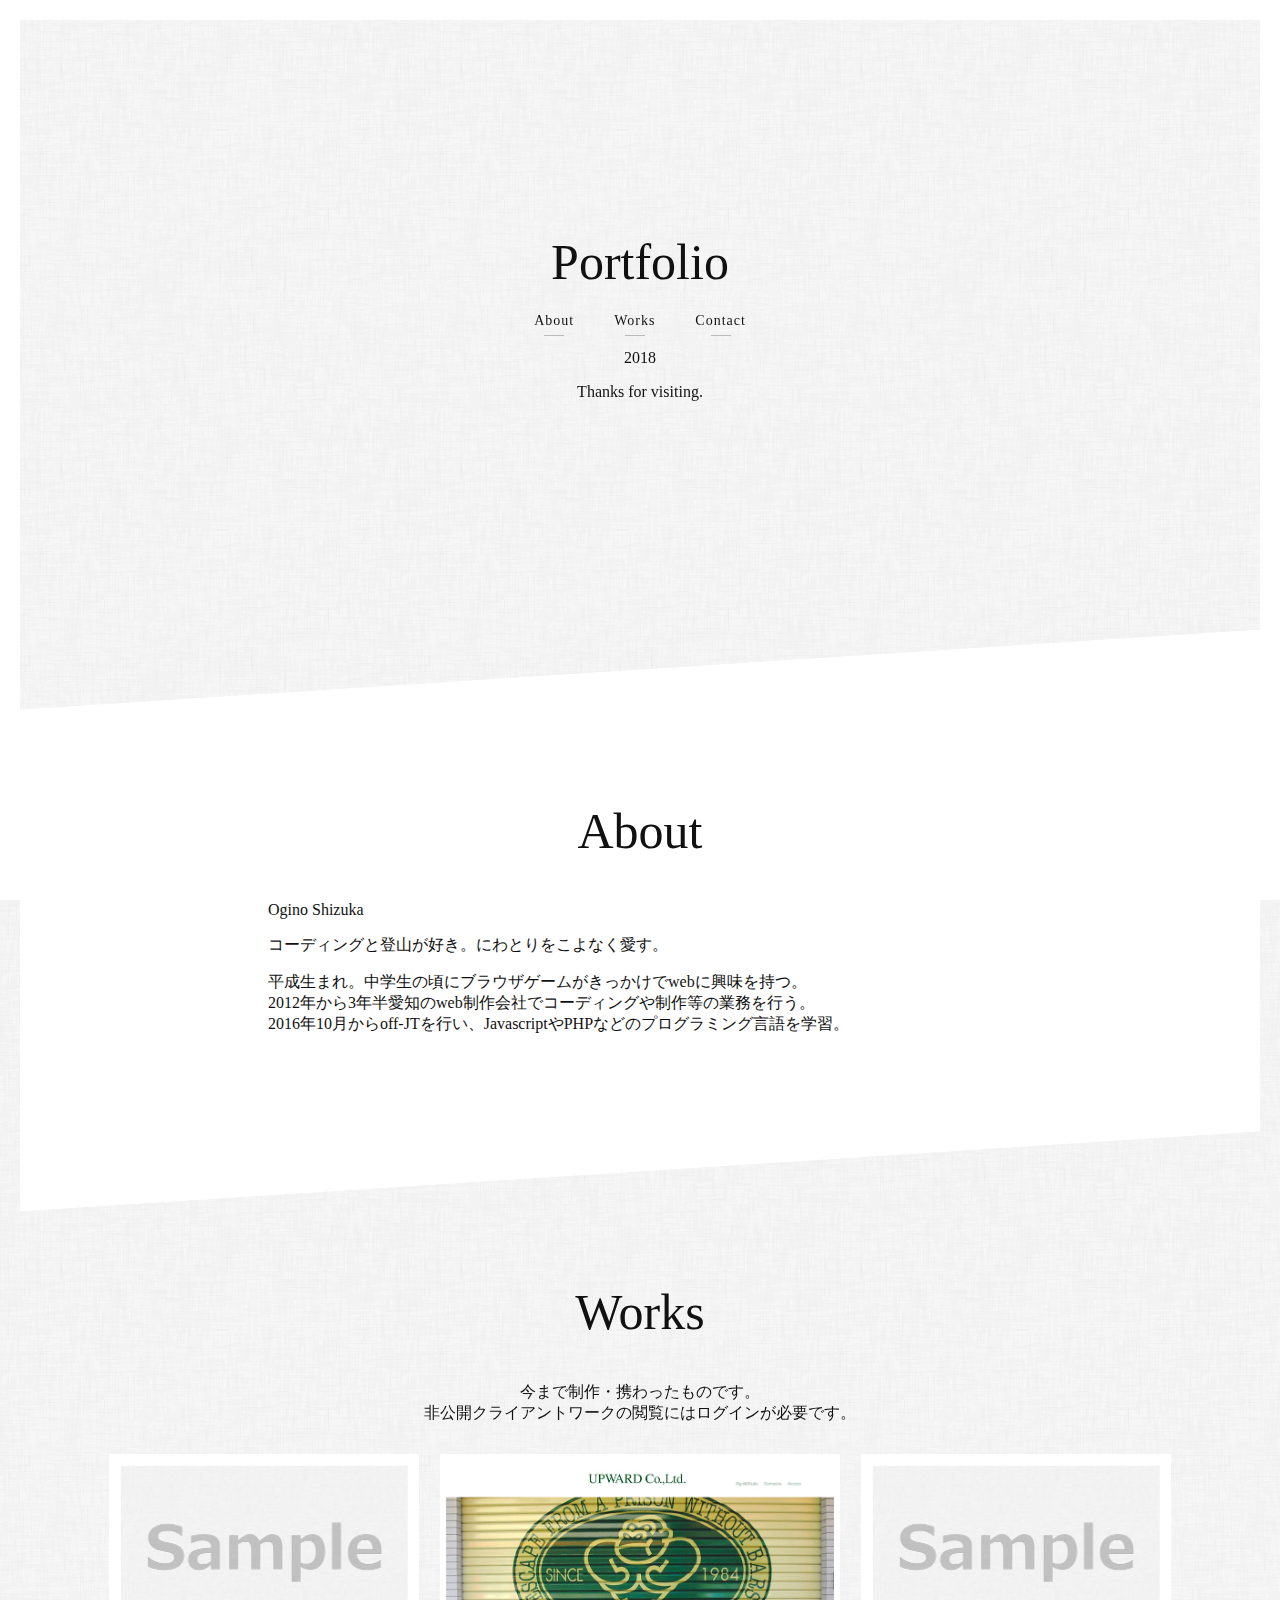
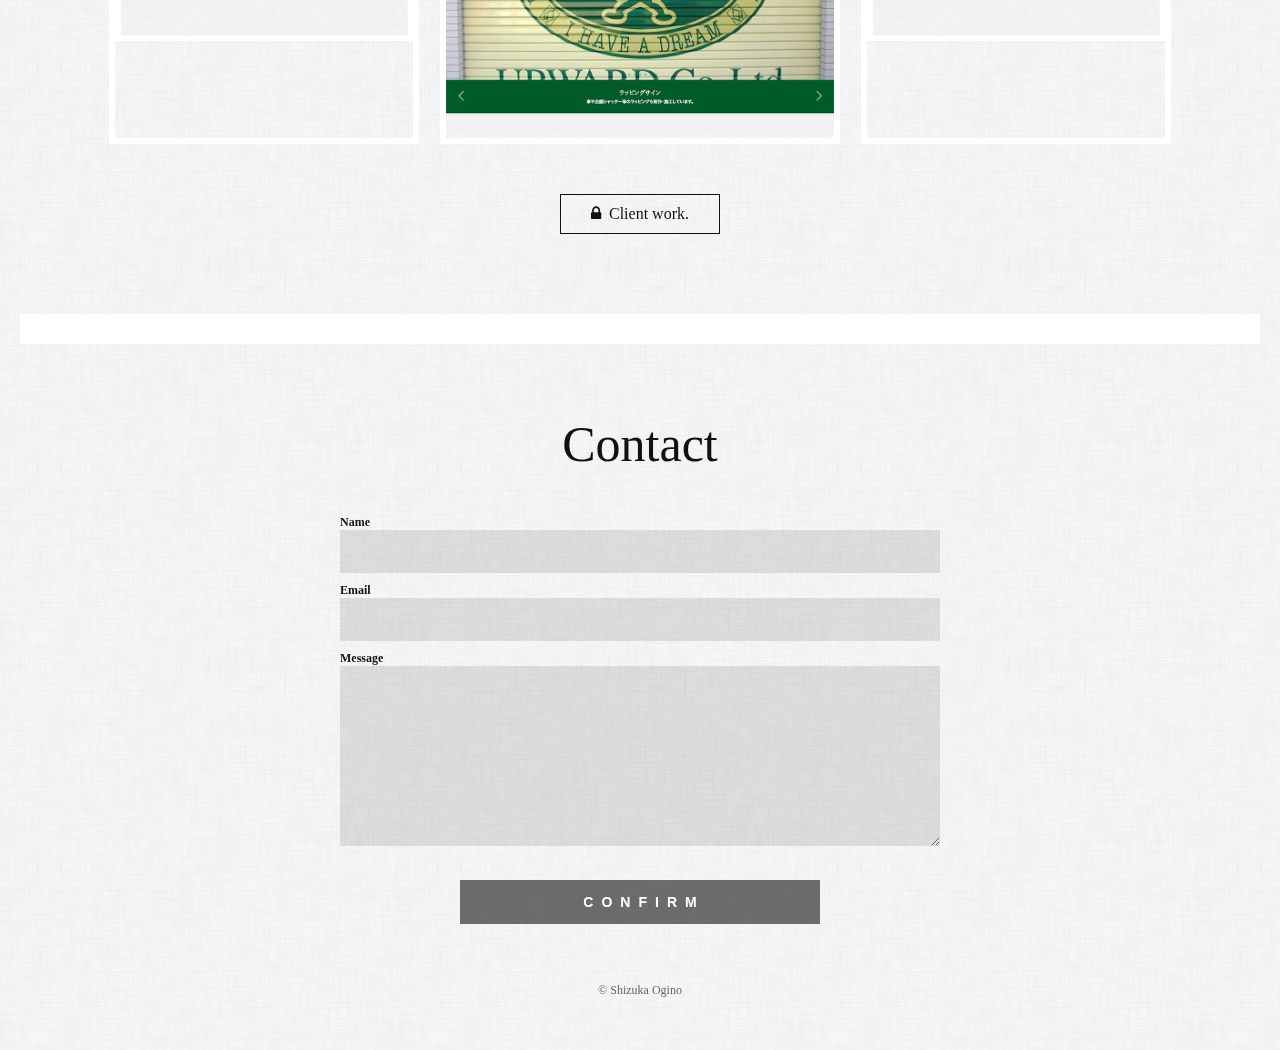
==== index.html @ 45530f9a "add:モーダル機能部分の追加" ====
<!DOCTYPE html>
<html>
<head>
 <meta charset="utf-8">
 <title>Portfolio</title>
 <link rel="stylesheet" href="css/style.css">
 <link href="https://maxcdn.bootstrapcdn.com/font-awesome/4.7.0/css/font-awesome.min.css" rel="stylesheet" integrity="sha384-wvfXpqpZZVQGK6TAh5PVlGOfQNHSoD2xbE+QkPxCAFlNEevoEH3Sl0sibVcOQVnN" crossorigin="anonymous">
</head>
<body>
 <header>
  <div id="head">
   <h1>Portfolio</h1>
   <nav>
    <ul>
     <li><a href="#about">About</a></li>
     <li><a href="#works">Works</a></li>
     <li><a href="#contact">Contact</a></li>
    </ul>
   </nav>
   <p>2018</p>
   <p>Thanks for visiting.</p>
  </div>
 </header>
 <main>
  <section id="about" class="bk-white">
   <h2>About</h2>
   <div class="prof">
    <p class="name">Ogino Shizuka</p>
    <p>コーディングと登山が好き。にわとりをこよなく愛す。</p>
    <p class="bio">平成生まれ。中学生の頃にブラウザゲームがきっかけでwebに興味を持つ。<br>
     2012年から3年半愛知のweb制作会社でコーディングや制作等の業務を行う。<br>
     2016年10月からoff-JTを行い、JavascriptやPHPなどのプログラミング言語を学習。</p>
   </div>
   <!-- <div class="skill">
    HTML/CSS/SASS/JavaScript/jQuery/PHP<br>
    Atom/Figma/Photoshop/Illustrator/Git<br>
    Wordpress/MovableType
   </div> -->
  </section>
  <section id="works">
   <h2>Works</h2>
   <p class="txt-c">
    今まで制作・携わったものです。<br>
    非公開クライアントワークの閲覧にはログインが必要です。
   </p>
   <div class="archives">
    <article>
     <a href="#">
      <img src="imgs/sample.png" alt="">
     </a>
    </article>
    <article>
     <a href="#">
      <img src="imgs/works/02upword.jpg" alt="">
     </a>
    </article>
    <article>
     <a href="#">
      <img src="imgs/sample.png" alt="">
     </a>
    </article>
   </div>
   <div class="more">
    <a href="#" class="btn">
     <i class="fa fa-lock" aria-hidden="true"></i>Client work.
    </a>
   </div>
  </section>
  <section id="contact">
   <h2>Contact</h2>
   <form action="#" method="post">
    <dl>
     <dt>Name</dt>
     <dd><input type="text" name="Name" required></dd>
    </dl>
    <dl>
     <dt>Email</dt>
     <dd><input type="email" name="Email" required></dd>
    </dl>
    <dl>
     <dt>Message</dt>
     <dd><textarea name="Message" required></textarea></dd>
    </dl>
    <dl>
     <input type="button" class="confirm off" value="confirm" disabled>
    </dl>
   </form>
   <div class="overlay">
    <div class="inner">
     <div id="contactModal" class="modal">
      <p>以下の内容でよろしければ「送信」ボタンを押してください。</p>
      <div class="formAction">
       <input type="button" class="close" value="修正">
       <input type="button" class="submit" value="送信">
      </div>
     </div>
    </div>
   </div>
  </section>
 </main>
 <footer>
  <p><small>&copy; Shizuka Ogino</small></p>
 </footer>
 <script src="http://code.jquery.com/jquery-3.1.1.min.js"></script>
 <script src="js/script.js"></script>
 <script src="js/form.js"></script>
</body>
</html>
---- css/style.css ----
html {
		box-sizing: border-box;
		color: #111;
		font-size: 62.5%;
		margin: 0;
		padding: 0;
}

html::before, html::after, body::before {
		content: '';
		position: fixed;
		top: 0;
		right: 0;
		left: 0;
		border: solid #fff;
		border-width: 15px 0 0;
		z-index: 10;
}

html::after {
		top: auto;
		bottom: 0;
		border-width: 0 0 15px;
}

body {
		background: #f6f6f6;
		background-image: url(../imgs/bg.png);
		font-size: 1.6rem;
		margin: 15px;
		height: 100%;
}

body::before {
		bottom: 0;
		border-width: 0 15px 0;
		z-index: -1;
}

@media (min-width: 800px) {
		body {
				margin: 20px;
		}
}

@media (min-width: 800px) {
		html::before, html::after, body::before {
				border-width: 20px 0 0;
		}
		html::after {
				border-width: 0 0 20px;
		}
		body::before {
				border-width: 0 20px 0;
		}
}

.bk-white {
		position: relative;
		background: #fff;
		border-top: none;
		margin: 80px 0;
		padding: 20px 0 30px;
}

@media (min-width: 800px) {
		.bk-white {
				padding: 50px 0 80px;
		}
}

.bk-white::before, .bk-white::after {
		content: '';
		position: absolute;
		top: -80px;
		display: block;
		background-image: linear-gradient(to bottom right, rgba(246, 246, 246, 0), rgba(246, 246, 246, 0) 49.5%, #fff 50%, #fff);
		width: 100%;
		height: 80px;
}

.bk-white::after {
		position: absolute;
		top: auto;
		bottom: -80px;
		transform: rotate(180deg);
}

.bk-white + section {
		border-top: none;
}

h1 {
		font-size: 5rem;
		font-weight: 300;
		margin: 0;
}

h2 {
		font-size: 5rem;
		font-weight: 300;
		text-align: center;
}

a {
		color: #111;
		text-decoration: none;
		transition: .3s;
}

a:hover {
		color: #888;
}

a.btn {
		display: inline-block;
		box-sizing: border-box;
		border: 1px solid #111;
		padding: 10px 30px;
}

a.btn:hover {
		background: #111;
		color: #fff;
}

.txt-c {
		text-align: center;
}

.clear::after {
		content: '';
		display: block;
		clear: both;
}

/* Contents */
header {
		position: relative;
		width: 100%;
		min-height: 300px;
}

header #head {
		position: absolute;
		top: 50%;
		left: 50%;
		transform: translate(-50%, -50%);
		text-align: center;
		width: 45%;
}

nav {
		margin: 20px 0;
}

nav ul {
		display: flex;
		justify-content: center;
		list-style: none;
		margin: 0;
		padding: 0;
}

nav ul li {
		margin: 0 20px;
}

nav a {
		position: relative;
		font-size: 1.4rem;
		letter-spacing: .1rem;
		padding: 8px 0;
}

nav a::before {
		content: '';
		position: absolute;
		left: 50%;
		bottom: 0;
		background: #bbb;
		height: 1px;
		width: 2rem;
		transform: translateX(-50%);
		transition: .3s;
}

nav a:hover::before {
		width: 5rem;
}

main {
		box-sizing: border-box;
}

main section {
		border-top: 30px solid #fff;
		min-height: 200px;
		padding: 15px;
}

@media (min-width: 800px) {
		main section {
				padding: 30px;
		}
}

#about .prof {
		width: 60%;
		margin: 0 auto;
}

#works .archives {
		display: flex;
		-webkit-flex-direction: column;
		flex-direction: column;
		justify-content: space-between;
		width: 90%;
		max-width: 1250px;
		margin: 30px auto 50px;
}

#works .archives article {
		border: 6px solid #fff;
		box-sizing: border-box;
		margin: 10px 0;
}

#works .archives article:first-child {
		margin-left: 0;
}

#works .archives article:last-child {
		margin-right: 0;
}

#works .archives article img {
		width: 100%;
}

#works .more {
		display: block;
		text-align: center;
		margin: 30px 0 50px;
}

#works .more i {
		padding-right: 8px;
}

@media (min-width: 800px) {
		#works .archives {
				-webkit-flex-direction: row;
				flex-direction: row;
		}
		#works .archives article {
				max-width: 400px;
				margin: 0 1%;
		}
}

footer {
		display: block;
		width: 100%;
		min-height: 50px;
		text-align: center;
}

footer small {
		color: #666;
		font-size: 1.2rem;
}

#contact form {
		display: block;
		width: 90%;
		margin: 0 auto;
}

#contact form dl {
		margin: 10px 0px;
}

#contact form dl dt {
		position: relative;
		font-size: 1.2rem;
		font-weight: bold;
}

#contact form dl dd {
		margin: 0;
}

#contact form dl:last-child {
		text-align: center;
		margin: 16px 0;
}

#contact form input, #contact form textarea {
		background: none;
		background-color: rgba(0, 0, 0, 0.1);
		box-sizing: border-box;
		border: none;
		width: 100%;
		padding: 14px;
}

#contact form input:focus, #contact form textarea:focus {
		outline: 0;
		box-shadow: 0 0 6px rgba(0, 0, 0, 0.2) inset;
}

#contact form input.confirm, #contact form textarea.confirm {
		background-color: #111;
		color: #fff;
		font-size: 1.4rem;
		font-weight: bold;
		letter-spacing: 0.8rem;
		text-indent: 0.8rem;
		text-transform: uppercase;
		width: 60%;
		min-width: 150px;
		transition: .3s;
		cursor: pointer;
}

#contact form input.confirm.off, #contact form textarea.confirm.off {
		background-color: rgba(17, 17, 17, 0.6);
		cursor: default;
}

#contact form input.confirm:not(.off):hover, #contact form textarea.confirm:not(.off):hover {
		background-color: rgba(17, 17, 17, 0.9);
}

#contact form textarea {
		min-height: 180px;
		overflow: auto;
}

@media (min-width: 800px) {
		#contact form {
				width: 80%;
				max-width: 600px;
		}
		#contact form dl:last-child {
				margin: 30px 0 10px;
		}
}

#contact .error {
		color: #c7000a;
}

#contact .error input, #contact .error form textarea, #contact form .error textarea, #contact .error textarea {
		background-color: rgba(200, 0, 10, 0.1);
}

#contact .error input:focus, #contact .error form textarea:focus, #contact form .error textarea:focus, #contact .error textarea:focus {
		box-shadow: 0 0 6px rgba(200, 0, 10, 0.2) inset;
}

#contact .error span {
		display: none;
		position: absolute;
		right: 12px;
		bottom: 0;
		background: rgba(200, 0, 10, 0.8);
		color: #fff;
		padding: 8px 10px 8px 14px;
		z-index: 1;
}

#contact .error span::after {
		content: '';
		position: absolute;
		right: 30px;
		bottom: -6px;
		border-color: rgba(200, 0, 10, 0.8) transparent;
		border-style: solid;
		border-width: 6px 6px 0 6px;
}

.overlay {
		display: none;
		position: fixed;
		top: -10px;
		right: 0;
		left: 0;
		bottom: -10px;
		background: rgba(0, 0, 0, 0.6);
		overflow: hidden;
		overflow-y: auto;
		z-index: 20;
		-webkit-overflow-scrolling: touch;
		backface-visibility: hidden;
}

.overlay .inner {
		display: table;
		width: 100%;
		height: 100%;
		padding: 10px 0;
}

#contactModal {
		background: #fff;
		width: 60%;
		max-width: 800px;
		margin: auto;
		padding: 20px;
}
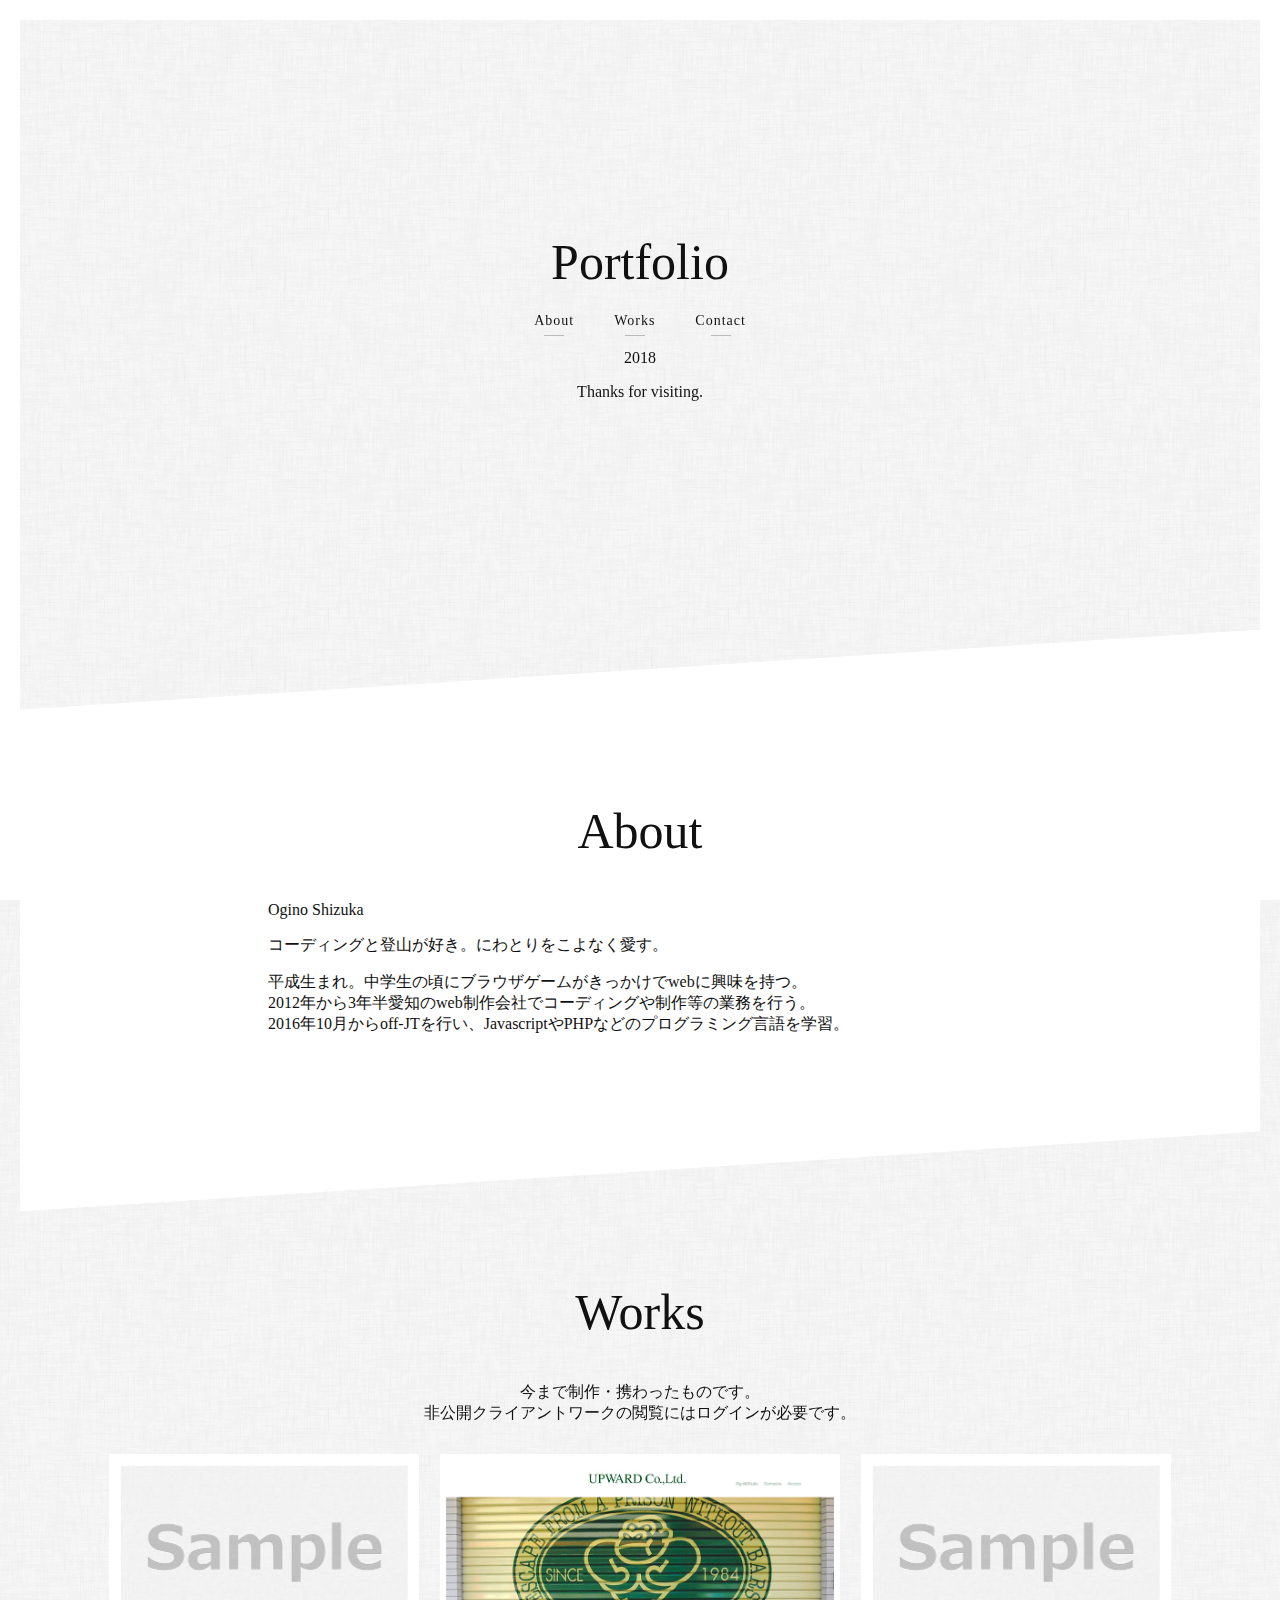
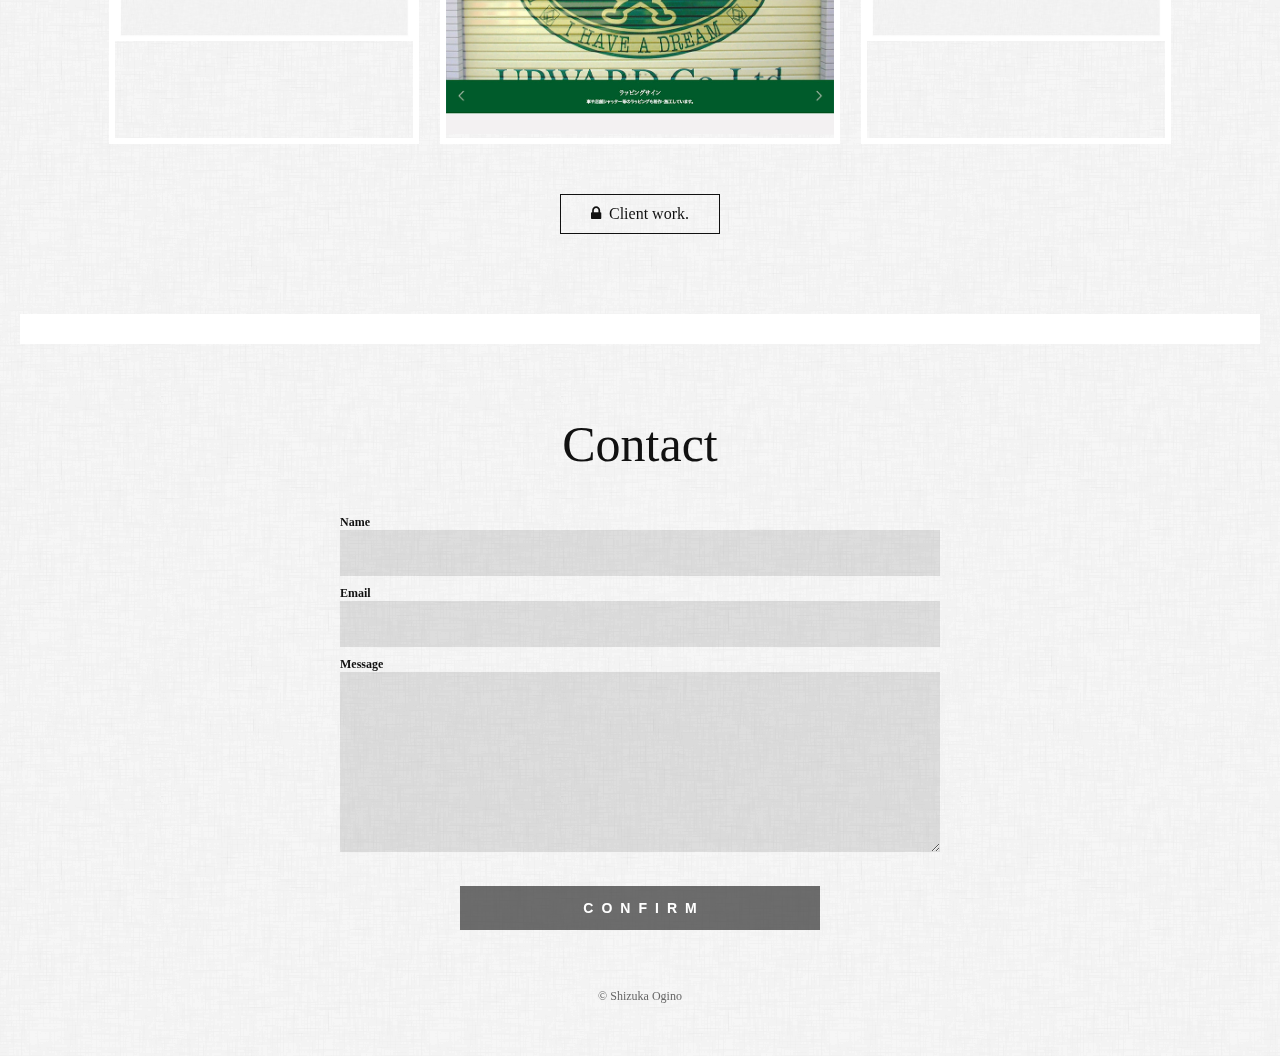
==== commit 8e753289: "rev: input、textareaのフォントサイズ調整" ====
--- a/index.html
+++ b/index.html
@@ -2,8 +2,10 @@
 <html>
 <head>
  <meta charset="utf-8">
+ <meta name="viewport" content="width=device-width, initial-scale=1">
  <title>Portfolio</title>
  <link rel="stylesheet" href="css/style.css">
+ <link href="//maxcdn.bootstrapcdn.com/font-awesome/4.7.0/css/font-awesome.min.css" rel="stylesheet" integrity="sha384-wvfXpqpZZVQGK6TAh5PVlGOfQNHSoD2xbE+QkPxCAFlNEevoEH3Sl0sibVcOQVnN" crossorigin="anonymous">
  <link href="https://maxcdn.bootstrapcdn.com/font-awesome/4.7.0/css/font-awesome.min.css" rel="stylesheet" integrity="sha384-wvfXpqpZZVQGK6TAh5PVlGOfQNHSoD2xbE+QkPxCAFlNEevoEH3Sl0sibVcOQVnN" crossorigin="anonymous">
 </head>
 <body>
@@ -101,6 +103,7 @@
  <footer>
   <p><small>&copy; Shizuka Ogino</small></p>
  </footer>
+ <script src="//code.jquery.com/jquery-3.1.1.min.js"></script>
  <script src="http://code.jquery.com/jquery-3.1.1.min.js"></script>
  <script src="js/script.js"></script>
  <script src="js/form.js"></script>
--- a/css/style.css
+++ b/css/style.css
@@ -301,6 +301,8 @@
 		background-color: rgba(0, 0, 0, 0.1);
 		box-sizing: border-box;
 		border: none;
+		font-size: 1.6rem;
+		font-weight: 300;
 		width: 100%;
 		padding: 14px;
 }
